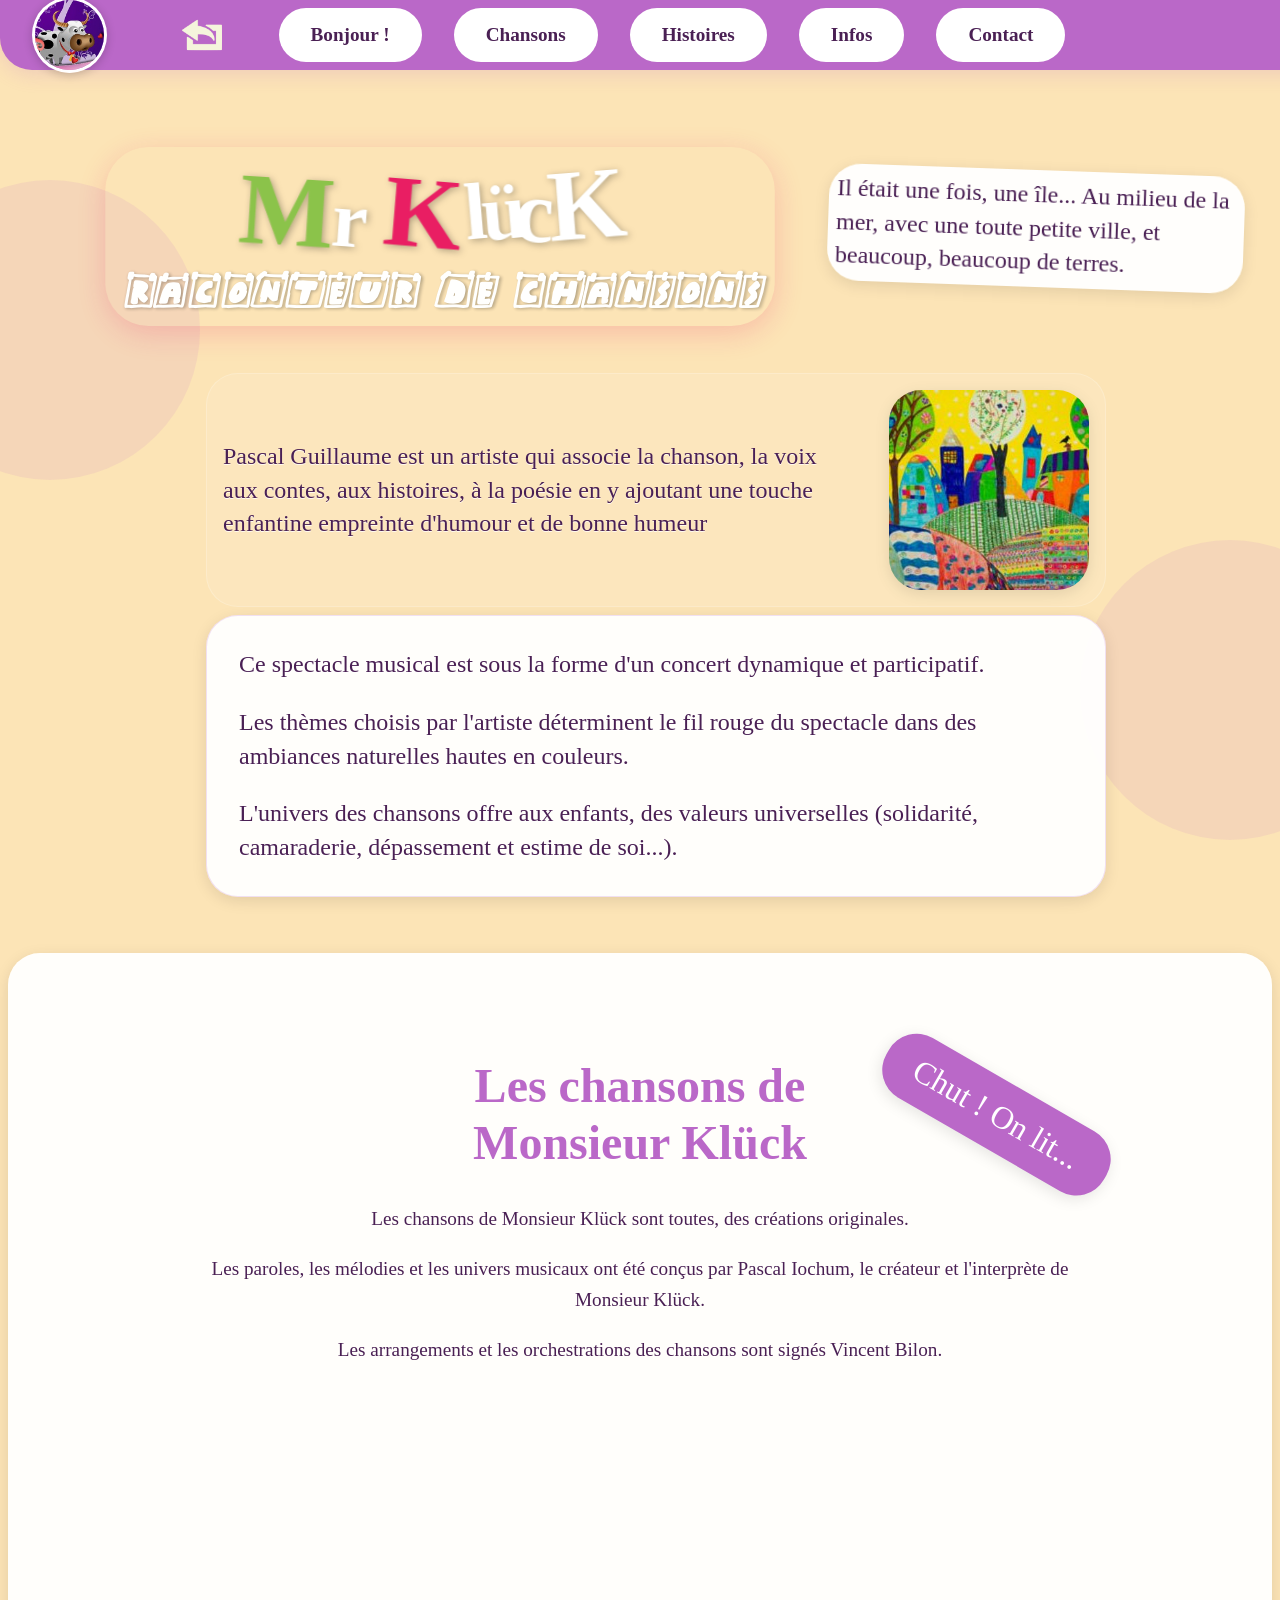
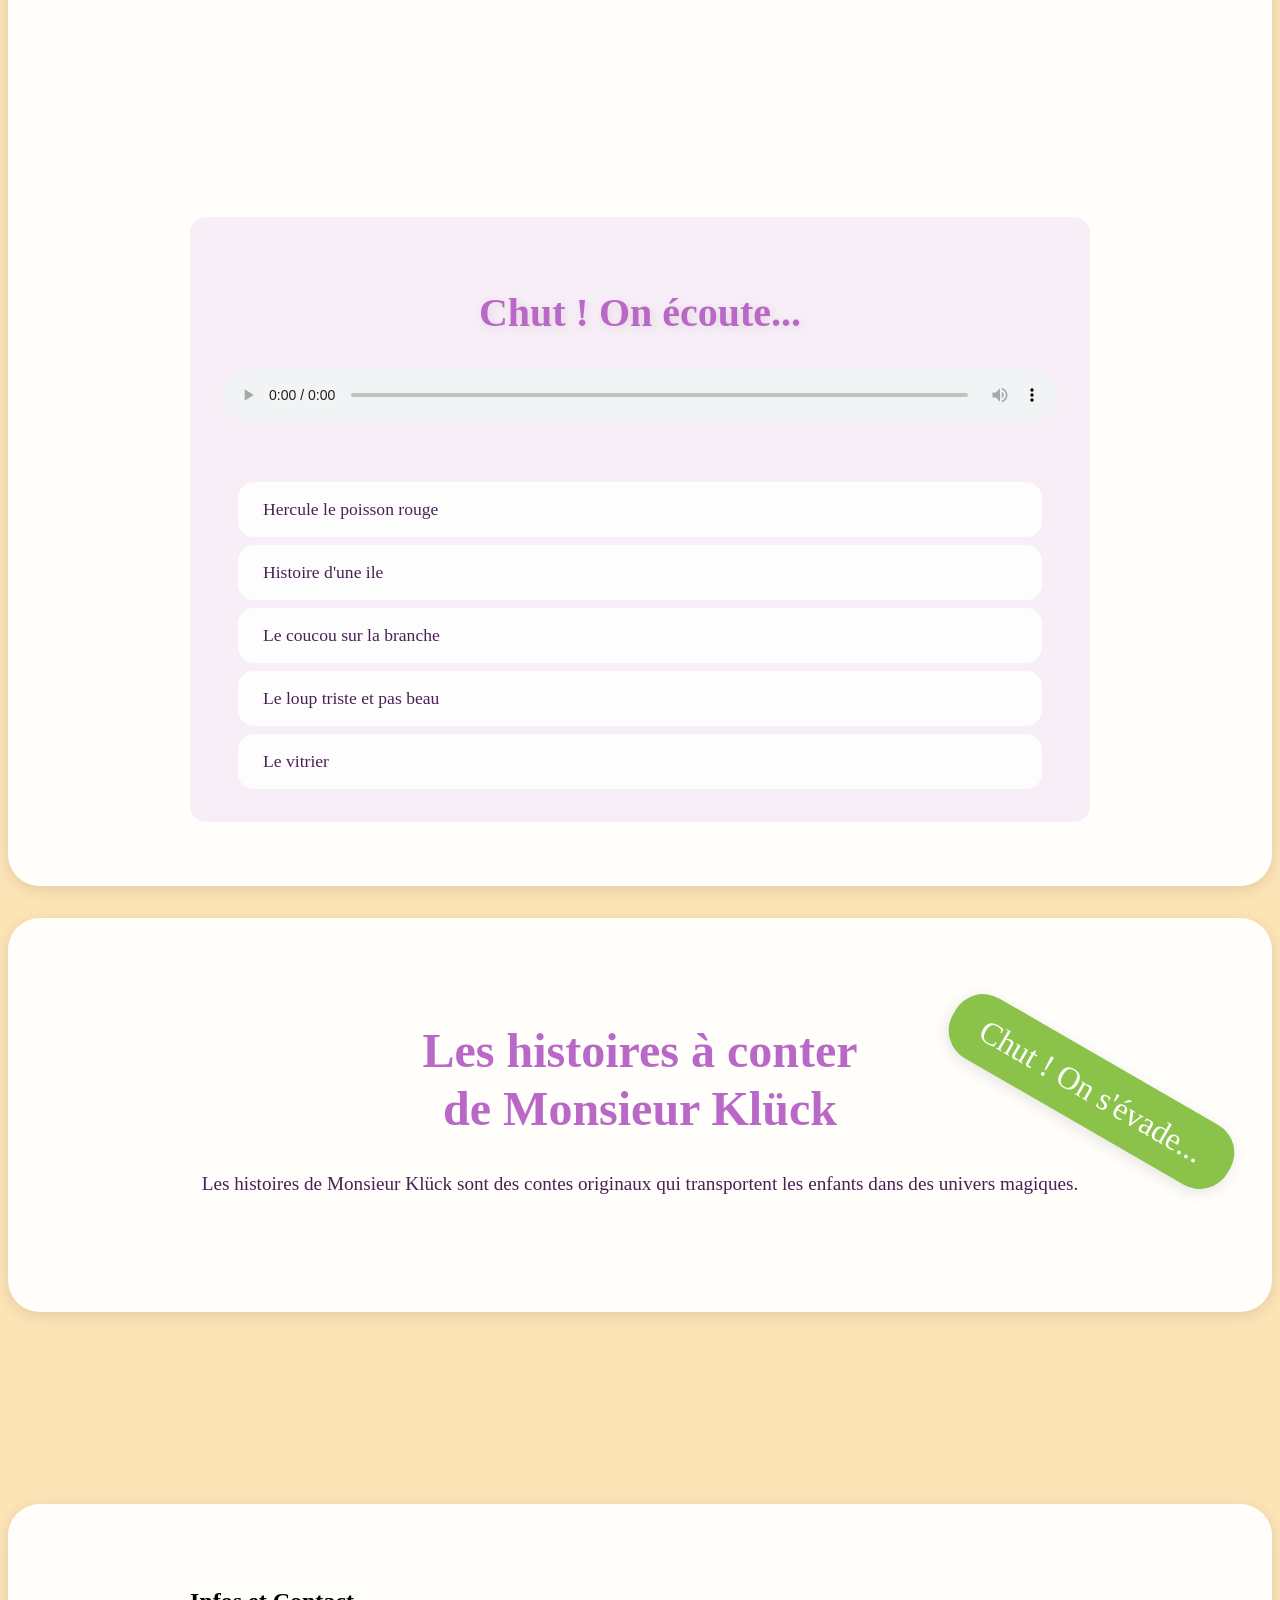
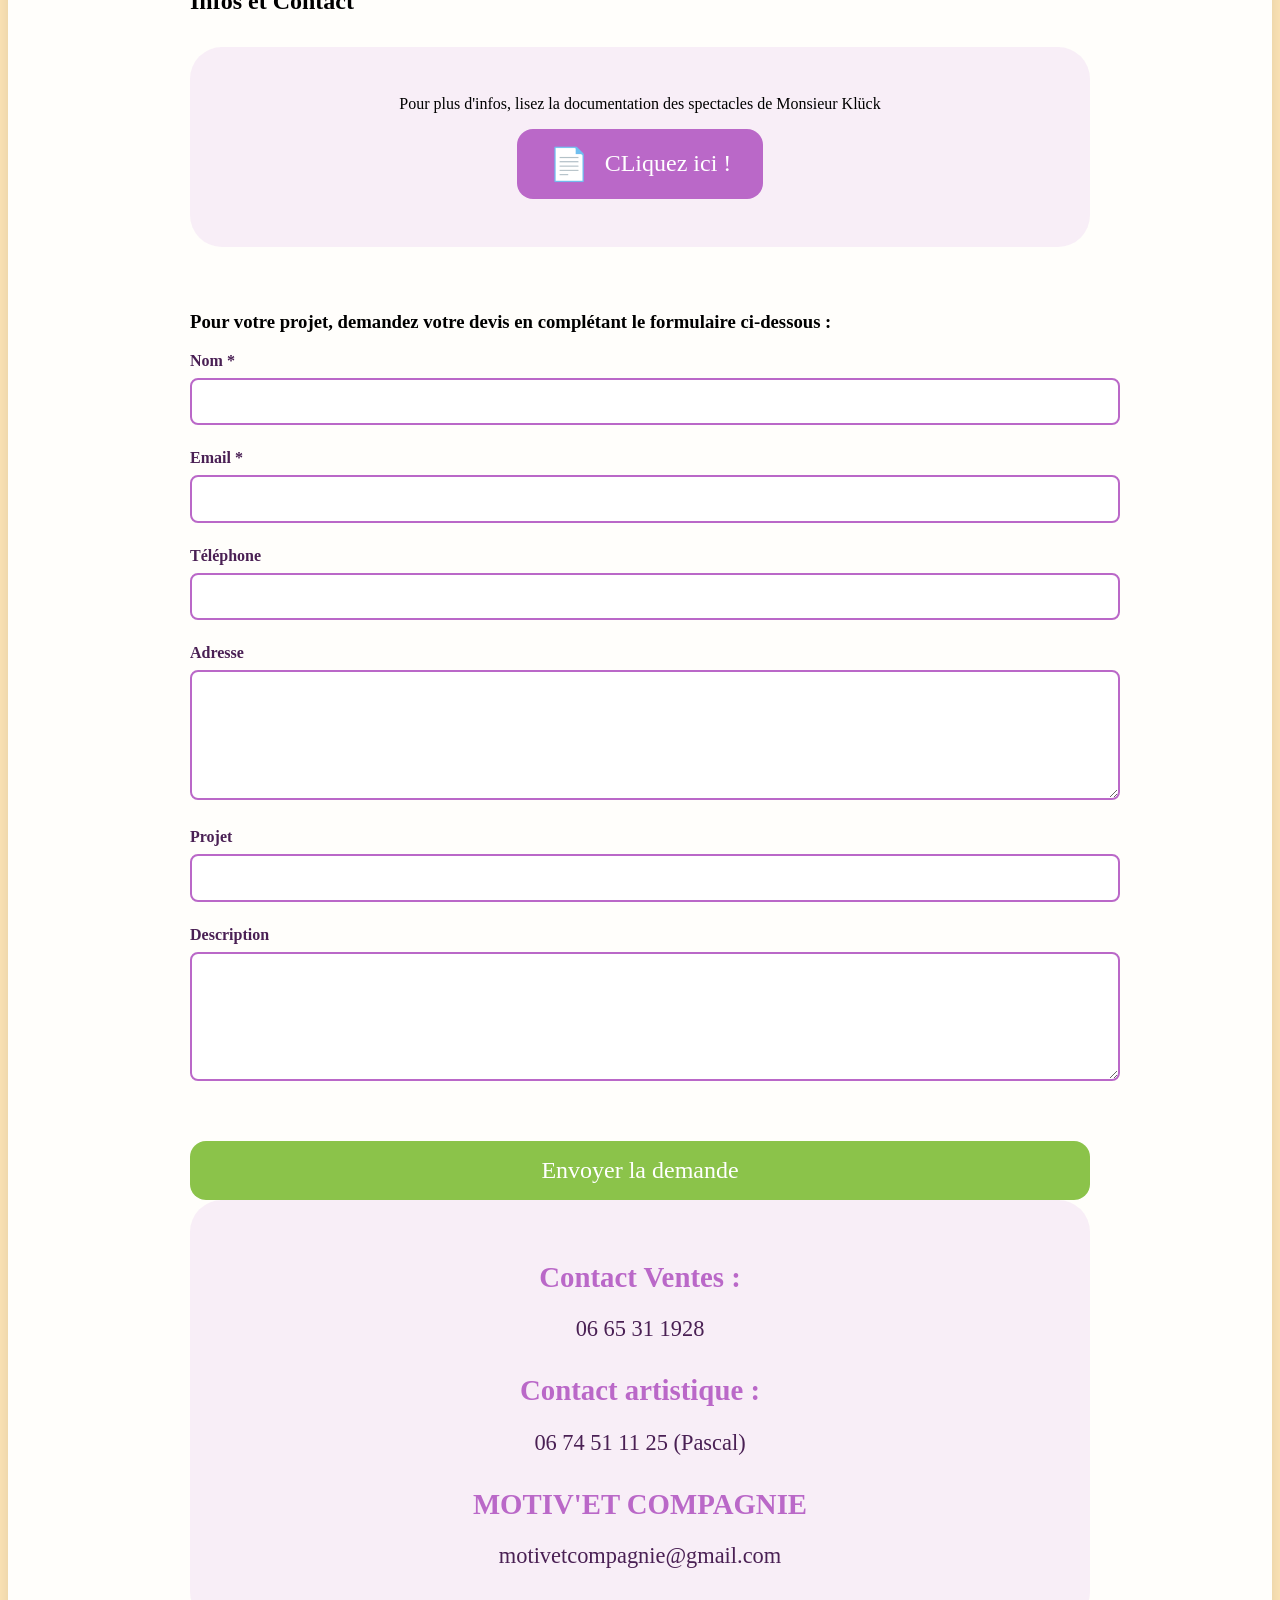
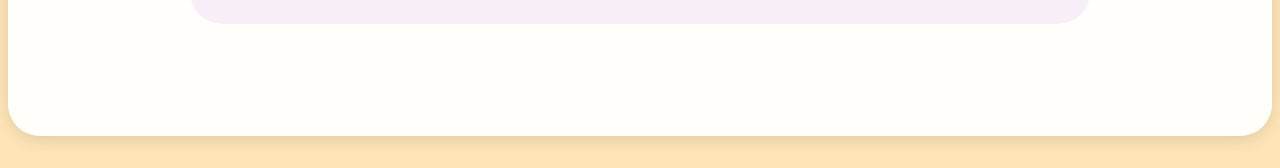
==== mr-kluck.html @ 7915a47a "Ajout complet du site avec vidéos" ====
<!DOCTYPE html>
<html lang="fr">
<head>
    <meta charset="UTF-8">
    <meta name="viewport"="width=device-width, initial-scale=1.0">
    <title>L'Univers de Mr Kluck</title>
    <link rel="stylesheet" href="styles.css">
</head>
<body>
    <div class="floating-shapes">
        <div class="shape circle"></div>
        <div class="shape square"></div>
        <div class="shape triangle"></div>
    </div>

    <nav class="main-nav">
        <div class="logo">
            <img src="vache.jpg" alt="Logo Mr Kluck" class="logo-img">
            <a href="index.html">
                <img src="images/beige.png" alt="Retour à l'accueil" class="back-button">
            </a>
        </div>
        <div class="menu-items">
            <a href="#hero">Bonjour !</a>
            <a href="#chansons">Chansons</a>
            <a href="#histoires">Histoires</a>
            <a href="#infos">Infos</a>
            <a href="#contact-section">Contact</a>
        </div>
    </nav>

    <main>
        <section id="hero" class="hero-section">
            <div class="hero-content">
                <div class="title-intro-container">
                    <h1 class="main-title">
                        <div class="name">
                            <div class="letter-group">
                                <span class="letter m">M</span>
                                <span class="letter r small">r</span>
                            </div>
                            <div class="letter-group">
                                <span class="letter k">K</span>
                                <span class="letter l small">l</span>
                                <span class="letter u small">ü</span>
                                <span class="letter c small">c</span>
                                <span class="letter k2">K</span>
                            </div>
                        </div>
                        <div class="subtitle">Raconteur de chansons</div>
                    </h1>
                    <p class="intro-text">Il était une fois, une île... Au milieu de la mer, avec une toute petite ville, et beaucoup, beaucoup de terres.</p>
                </div>
                <div class="description-section">
                    <div class="intro-description">
                        <p>Pascal Guillaume est un artiste qui associe la chanson, la voix aux contes, aux histoires, à la poésie en y ajoutant une touche enfantine empreinte d'humour et de bonne humeur</p>
                        <img src="10004a.jpg" alt="Illustration" class="description-image">
                    </div>
                    <div class="show-description">
                        <p>Ce spectacle musical est sous la forme d'un concert dynamique et participatif.</p>
                        <p>Les thèmes choisis par l'artiste déterminent le fil rouge du spectacle dans des ambiances naturelles hautes en couleurs.</p>
                        <p>L'univers des chansons offre aux enfants, des valeurs universelles (solidarité, camaraderie, dépassement et estime de soi...).</p>
                    </div>
                </div>
                <div class="animated-character"></div>
            </div>
        </section>

        <section id="chansons" class="songs-section">
            <div class="songs-content">
                <h2 class="section-title">
                    Les chansons de<br>Monsieur Klück
                    <button class="lyrics-btn" onclick="openLyricsModal()">Chut ! On lit...</button>
                </h2>
                
                <div class="songs-description">
                    <p>Les chansons de Monsieur Klück sont toutes, des créations originales.</p>
                    <p>Les paroles, les mélodies et les univers musicaux ont été conçus par Pascal Iochum, le créateur et l'interprète de Monsieur Klück.</p>
                    <p>Les arrangements et les orchestrations des chansons sont signés Vincent Bilon.</p>
                </div>

                <div class="spotify-player">
                    <iframe style="border-radius:12px" 
                            src="https://open.spotify.com/embed/album/0PFFyQcFjS8pPd6pKAu9iI?utm_source=generator" 
                            width="100%" 
                            height="352" 
                            frameBorder="0" 
                            allowfullscreen="" 
                            allow="autoplay; clipboard-write; encrypted-media; fullscreen; picture-in-picture" 
                            loading="lazy">
                    </iframe>
                </div>

                <div class="custom-player">
                    <h3>Chut ! On écoute...</h3>
                    <audio id="audioPlayer" controls>
                        <source src="chut-on-ecoute/playlist.m3u8" type="application/x-mpegURL">
                        Votre navigateur ne supporte pas la lecture audio.
                    </audio>
                    <div id="playlist" class="playlist"></div>
                </div>
            </div>
        </section>

        <section id="histoires" class="stories-section">
            <div class="stories-content">
                <h2 class="section-title">
                    Les histoires à conter<br>de Monsieur Klück
                    <button class="stories-btn" onclick="openStoriesModal()">Chut ! On s'évade...</button>
                </h2>
                
                <div class="stories-description">
                    <p>Les histoires de Monsieur Klück sont des contes originaux qui transportent les enfants dans des univers magiques.</p>
                </div>
            </div>
        </section>

        <section id="accueil" class="welcome-section">
            <div class="story-container">
            </div>
        </section>

        <section id="infos" class="infos-section">
            <div class="infos-content">
                <h2 class="section-title">Infos et Contact</h2>
                
                <div class="doc-download">
                    <p>Pour plus d'infos, lisez la documentation des spectacles de Monsieur Klück</p>
                    <button class="download-btn" onclick="openPdfModal()">
                        <span class="pdf-icon">📄</span>
                        CLiquez ici !
                    </button>
                </div>

                <div class="contact-form">
                    <h3>Pour votre projet, demandez votre devis en complétant le formulaire ci-dessous :</h3>
                    <form id="devisForm" action="https://formspree.io/f/mldjbjwb" method="POST">
                        <div class="form-group">
                            <label for="nom">Nom *</label>
                            <input type="text" id="nom" name="name" required>
                        </div>
                        
                        <div class="form-group">
                            <label for="email">Email *</label>
                            <input type="email" id="email" name="email" required>
                        </div>
                        
                        <div class="form-group">
                            <label for="telephone">Téléphone</label>
                            <input type="tel" id="telephone" name="telephone">
                        </div>
                        
                        <div class="form-group">
                            <label for="adresse">Adresse</label>
                            <textarea id="adresse" name="adresse"></textarea>
                        </div>
                        
                        <div class="form-group">
                            <label for="projet">Projet</label>
                            <input type="text" id="projet" name="subject">
                        </div>
                        
                        <div class="form-group">
                            <label for="description">Description</label>
                            <textarea id="description" name="message"></textarea>
                        </div>

                        <button type="submit" class="submit-btn">Envoyer la demande</button>
                    </form>
                </div>

                <div id="contact-section" class="contact-info">
                    <div class="contact-block">
                        <h3>Contact Ventes :</h3>
                        <p>06 65 31 1928</p>
                    </div>

                    <div class="contact-block">
                        <h3>Contact artistique :</h3>
                        <p>06 74 51 11 25 (Pascal)</p>
                    </div>

                    <div class="contact-block">
                        <h3>MOTIV'ET COMPAGNIE</h3>
                        <p>motivetcompagnie@gmail.com</p>
                    </div>
                </div>
            </div>
        </section>

        <div id="pdfModal" class="modal">
            <div class="modal-content pdf-content">
                <span class="close-modal" onclick="closePdfModal()">&times;</span>
                <iframe src="kluck.pdf" width="100%" height="800px" frameborder="0"></iframe>
            </div>
        </div>
    </main>

    <div id="lyricsModal" class="modal">
        <div class="modal-content">
            <span class="close-modal" onclick="closeLyricsModal()">&times;</span>
            <h2>Les paroles des chansons de<br>Monsieur Klück</h2>
            <h3>Chut ! On lit...</h3>
            
            <div class="accordion">
                <button class="accordion-btn" onclick="toggleLyrics('vitrier')">La chanson du Vitrier</button>
                <div id="vitrier" class="lyrics-content">
                    <pre>
                                               I 

Vitrier appelle le vitrier mais personne n'a des carreaux cassés
Vitrier appelle le vitrier mais les fenêtres restent toujours fermées
Alors le vieil homme tristement marche et marche encore
Pour rien pour du vent
Alors le vieil homme tristement se demande pourquoi
Les gens sont si méchants

                                              II

Vitrier appelle le vitrier et la neige tombe sur le pavé
Il a si froid que ses doigts sont gelés Ils voudraient pouvoir les réchauffés
Soudain c'est le chant des enfants qui s'élève dans le ciel
Jusqu'aux oreilles des gens
Les balcons s'ouvrent et les pièces de monnaies
Tombent jusqu'au sol comme des jolis bouquets

                                              III

Le vitrier il en pleure de joie et remercie les gens tellement il est content
Il embrasse tendrement Yoel et Tamia
Et chante avec eux de sa plus belle voix


Refrain x 2
LA LA LA LALALALALALA
LA LA LA LALALALALALA
LA LA LA LALALALALALA
LA LA LA LALALALALALA</pre>
                </div>

                <button class="accordion-btn" onclick="toggleLyrics('ile')">Histoire d'une île</button>
                <div id="ile" class="lyrics-content">
                    <pre>
Il était une fois une île
Au milieu de la mer
Avec une toute petite ville
Est beaucoup beaucoup de terre

Plein de vaches dans les champs
Des fermiers et des fermières
Des chèvres et des moutons blancs
Des chiens des chats des enfants

Refrain
Il était une fois une île
Au milieu de la mer
Avec une toute petite ville
Est beaucoup beaucoup de terre

Les vaches s'en vont à la mer
Pour se changer les idées
Le fermier et la fermière
Les chercheront dans le pré

Il était une fois une île
Au milieu de la mer
Avec une toute petite ville
Est beaucoup beaucoup de terre

Elles font la planche à l'envers
Elles oublient même de rentrer
Il fait chaud le temps se perd
Et l'automne vient d'arriver

Il était une fois une île
Au milieu de la mer
Avec une toute petite ville
Est beaucoup beaucoup de terre</pre>
                </div>

                <button class="accordion-btn" onclick="toggleLyrics('kissifrot')">Kissifrot</button>
                <div id="kissifrot" class="lyrics-content">
                    <pre>
Je m'appelle KISSIFROT, je suis un hérisson (bis)
Je suis petit petit tout rond (bis)
Je m'appelle KISSIFROT, je suis un hérisson (bis)
Et très souvent je suis  grognon (bis)

Je dois faire attention en traversant la route
Aux voitures et aux camions
Car je cherche à manger pour mes petits polissons
Qui m'attendent à la maison

Je m'appelle KISSIFROT, je suis un hérisson (bis)
Je suis petit petit tout rond (bis)
Je m'appelle KISSIFROT, je suis un hérisson (bis)
Et très souvent je suis  grognon (bis)

Quand il y a du soleil  je sors mon parasol
Une grande feuille toute verte
Quant il y a du soleil je chante do  mi  fa sol
Je voudrais m'envoler dans les airs

La la la la la x8

Alors je regarde mon copain l'oiseau
Lui qui s'envole de plus en plus haut
Je lui demande de me raconter
Ses voyages dans des pays enchanté
Un jour il m'emmènera sur son dos
Touché les nuages de plus en plus haut
Alors moi je pourrai raconter
Tous mes voyages et mes secrets

Chui chui chui chui chui X8

Je m'appelle KISSIFROT, je suis un hérisson (bis)
Je suis petit petit tout rond (bis)
Je m'appelle KISSIFROT, je suis un hérisson (bis)
Et très souvent je suis  grognon (bis)

Je m'appelle KISSIFROT, je suis un hérisson (bis)
Je suis petit petit tout rond (bis)
Je m'appelle KISSIFROT, je suis un hérisson (bis)
Et très souvent je suis  grognon (bis)

et très souvent je suis grognon X3

Chui chui chui chui chui X8

Je m'appelle KISSIFROT, je suis un hérisson (bis)
Je suis petit petit tout rond (bis)
Je m'appelle KISSIFROT, je suis un hérisson (bis)
Et très souvent je suis  grognon (bis)</pre>
                </div>

                <button class="accordion-btn" onclick="toggleLyrics('goutte')">La petite goutte de pluie</button>
                <div id="goutte" class="lyrics-content">
                    <pre>
Il était une fois une goutte de pluie qui rêvait de devenir joli flocon de neige (bis)

Elle a commencé son histoire, sur une tuile d'un toit
On l'a fait tomber de son lit, tout là-haut dans le ciel
Elle a roulé quelques instants le long d'un beau visage
Heureusement au dernier moment, elle a pris un virage
Pour éviter d'être avalé elle a fait un grand saut
Une pirouette sur le bas-côté à quatre pattes sur le dos.

Il était une fois une goutte de pluie qui rêvait de devenir joli flocon de neige (bis)

Un escargot pas trop pressé sur la goutte a bavé
Elle a bien failli s'étouffer bon d'accord il s'est excusé
Elle a dansé dans le vent de nuages en nuages
Devenue joli flocon blanc dans un beau paysage
Son rêve enfin réalisé elle a vu du pays
Puis elle s'est posé sur le nez de Dimitri qui a souri

Il était une fois une goutte de pluie qui rêvait de devenir joli flocon de neige (bis)

Il était une fois une goutte de pluie qui rêvait de devenir joli flocon de neige (bis)

Il était une fois une goutte de pluie qui est devenue joli flocon de neige (bis)

Il était une fois une goutte de pluie qui rêvait de devenir joli flocon de neige (bis)

Il était une fois une goutte de pluie, devenue pour toujours Joli... flocon... d'amour...</pre>
                </div>

                <button class="accordion-btn" onclick="toggleLyrics('pivert')">La danse du Pivert</button>
                <div id="pivert" class="lyrics-content">
                    <pre>
                                               I 

Le pivert toque sur un tronc d'arbre     toc toc  tac tac
Avec son  bec il s'acharne                        toc toc  tac tac
Il fait la danse de la forêt                         toc toc  tac  tac
Avant en arrière et sans arrêt                 toc toc  tac tac

TOC TOC   TAC TAC
TOC TOC   TAC TAC
TOC TOC   TAC TAC
TOC TOC   TAC (bis)

Le pivert toque avec son bec                 Toc toc  tac tac
Plusieurs petits petits coups secs          toc toc  tac tac
Les animaux chantent avec lui               toc toc  tac tac
Et dans le ciel le soleil luit                       toc toc  tac  tac

TOC TOC   TAC TAC
TOC TOC   TAC TAC
TOC TOC   TAC TAC
TOC TOC   TAC (bis)

Le pivert toque et ça résonne                toc toc  tac  tac
La taupe  sort de terre ça l'étonne        toc  toc  tac tac
Cette musique qui danse dans la tête  toc toc    tac tac
Pour les animaux c'est la fête                toc toc     tac  tac

TOC TOC   TAC TAC
TOC TOC   TAC TAC
TOC TOC   TAC TAC
TOC TOC   TAC (ter)

TOC  TOC    TAC TAC
TOC  TOC    TAC TAC
TOC TOC     TAC  TAC
TOC TOC     TAC</pre>
                </div>

                <button class="accordion-btn" onclick="toggleLyrics('arracheur')">L'arracheur de dents des étoiles</button>
                <div id="arracheur" class="lyrics-content">
                    <pre>
L'arracheur de dents des étoiles
S'envole dans son vaisseau spatial
A la vitesse de la lumière
Il va montrer ce qu'il sait faire
L'arracheur de dents des étoiles
S'envole dans son vaisseau spécial
Il détruit les météorites
Avec son canon atomique

On l'appelle de partout
Où les planètes ont pris des coups
C'est le sauveur des galaxies
Le nettoyeur de l'infini

L'arracheur de dents des Étoiles
Est un poète pas banal
Arrose des fleurs sur sa fusée
Et prend le temps de leur parler
L'arracheur de dents des étoiles
Heureusement qu'il s'est inventé
Sans lui les planètes seraient cassées
On ne pourrait plus s'y poser

On l'appelle de partout
Où les planètes ont pris des coups
C'est le sauveur des galaxies
Le nettoyeur de l'infini

LA LA LA LA LA (X8)

LA LA LA LA LA (X8)

L'arracheur de dents des étoiles
Se pose sur une petite étoile
Elle a reçu tellement de rochers
Qu'elle est vraiment très abîmée
Sur la mer bleue de l'univers
Il promène son bateau en l'air
Au milieu des îles planétaires
Il voyage en solitaire

On l'appelle de partout
Où les planètes ont pris des coups
C'est le sauveur des galaxies
Le nettoyeur de l'infini

Avec son vaisseau solaire
Tout là-haut dans l'atmosphère
Il fracasse toutes les pierres
Avec son rayon laser

On l'appelle de partout
Où les planètes ont pris des coups
C'est le sauveur des galaxies
Le nettoyeur de l'infini (bis)

On l'appelle de partout
Où les planètes ont pris des coups
C'est le sauveur des galaxies
Le nettoyeur de l'infini</pre>
                </div>

                <button class="accordion-btn" onclick="toggleLyrics('ciel')">Le ciel c'est tout bleu</button>
                <div id="ciel" class="lyrics-content">
                    <pre>
                                               I 

Le ciel c'est tout bleu (bis)
Avec des nuages blancs (bis)
Très amusants (ter)
An an an an

Des fois ils sont gris (bis)
C'est qu'ils ont des soucis (bis)
Ils se mettent à pleurer (ter)
é é é é

On dit souvent que le malheur des uns fait le bonheur des autres et inversement, eh bien c'est vrai aussi pour les nuages. Nous avons besoin qu'ils pleurent pour arroser la terre, et quand ils ont bien pleuré toutes les larmes de leur corps, ils sont si contents, qu'ils redeviennent blancs de contentement

Le ciel c'est tout bleu (bis)
Avec des nuages blancs (bis)
Très amusants (ter)
An an an an

Des fois ils sont gris (bis)
C'est qu'ils ont des soucis (bis)
Ils se mettent à pleurer (ter)
é é é é

Le ciel c'est tout bleu (bis)
Avec des nuages blancs (bis)
Très amusants (ter)
An an an an

Des fois ils sont gris (bis)
C'est qu'ils ont des soucis (bis)
Ils se mettent à pleurer (ter)
é é é é</pre>
                </div>

                <button class="accordion-btn" onclick="toggleLyrics('voyage')">Les gens du voyage</button>
                <div id="voyage" class="lyrics-content">
                    <pre>
Vous les voyez, vous les entendez
Les gens du voyage
Un peu de poussière, beaucoup de lumière
Et des caravanes
Ils vont s'arrêter pendant quelques jours
Dans un terrain vague
Ainsi va leur vie, voyage au long cours
Dans les paysages

La la la la la la la
La la la

Mon copain Django et sa soeur Bianca
Sont venus un jour
Dans mon petit village ont s'est rencontrés
A l'école du bourg
On se promenait souvent au coeur des ruisseaux
On cherchait des pierres
On allait aussi voir brouter les chevaux
Près de la rivière

La la la la la la la
La la la

Bianca souriait, c'était mon soleil
C'était ma lumière
Django mon copain, même si t'es loin
T'es toujours mon frère
Vous êtes parti un jour du mois d'août
Comme à l'habitude
Vous n'êtes plus venu à nos rendez-vous
Je pleure sous la lune

La la la la la la la
La la la</pre>
                </div>

                <button class="accordion-btn" onclick="toggleLyrics('loup')">Le loup</button>
                <div id="loup" class="lyrics-content">
                    <pre>
Il était une fois un loup triste et pas beau
Qui n'avait jamais entendu le chant d'un oiseau
Il pleurait tellement fort fort dans sa tanière
Que sa voix faisait trembler toute la terre entière

Alors le hibou mis ses plus beaux habits
Et s'envola dans la nuit
Porteur d'une lettre du conseil des locataires
Pour éclairer ce mystère

M. Le loup pourquoi vous criez si fort
On peut trouver un accord
Si vous voulez des oiseaux viendront chanter
A 4h00 du matin sonné

Quand les oiseaux se posèrent devant chez lui
Notre loup s'était endormi
Alors tous les volatiles à l'unisson
On siffloté cette chanson

Ce fut pour lui le plus beau jour de sa vie
Il apprit à chanter aussi
Maintenant il exerce son art
Dans les pages d'autres histoires</pre>
                </div>
            </div>
        </div>
    </div>

    <div id="storiesModal" class="modal">
        <div class="modal-content">
            <span class="close-modal" onclick="closeStoriesModal()">&times;</span>
            <h2>Les histoires à conter de<br>Monsieur Klück</h2>
            <h3>Chut ! On s'évade...</h3>
            
            <div class="accordion">
                <button class="accordion-btn" onclick="toggleStory('hercule')">Hercule le petit poisson rouge</button>
                <div id="hercule" class="story-content">
                    <pre>
Un petit poisson rouge tournait en rond dans son bocal, il s'amusait à regarder passer les passants, les oiseaux, les chiens, les chats et surtout Mme Dubois sa maîtresse, la concierge qui lui disait tous les matins
Alors Hercule ça va ça vient ! Et elle riait… hercule aimait beaucoup Mme Dubois elle était très gentille avec lui mais il s'ennuyait tellement…

Alors comme elle ne comprenait pas il eut une idée plutôt sympa. Je vais lui apprendre le langage  bulle se dit-il et cette idée le mit tellement en joie qu'il fit au moins quarante fois le tour de son bocal à toute vitesse en riant

Ensuite, il décida de tomber malade pour que Mme Dubois lui posent des questions. Il alla se cacher derrière l'unique petit rocher poser dans son bocal. Il y resta au moins trois heures à dormir avant que Mme Dubois, inquiète, viennent voir ce qu'il se passe. Alors ça ne va pas mon hercule ?

A cette première question, il répondit par deux bulles ce qui voulait dire non tu t'ennuies ?
Oui, répondit hercule avec une bulle. Mme Dubois qui aimait beaucoup les poissons et surtout son hercule, comprenait de mieux en mieux à mesure que le temps passait le langage bulle.

Et un jour elle dit tout simplement et faire un tour dans la rivière ça te dirais ? Une énorme bulle projetée de la gueule d'hercule fit comprendre bien mieux qu'un long discours que celui –ci rêvait de changer d'eau comme d'autres changent d'air. Alors le matin du lendemain, Mme Dubois a mis Hercule et son bocal dans un sac à dos transparent pour qu'il puisse profiter du paysage et la grand-mère et son poisson marchèrent marchèrent, marchèrent…

Enfin la rivière dit la grand-mère…
J'ai aussi emmené une épuisette pour te repêcher quand tu seras fatigué, fait attention à toi ! Et elle vida le bocal dans l'eau claire.

Hercule adora tout de suite la rivière. Il y avait des courants, ça c'était plus marrant, il fit des cabrioles, plongea tout au fond, rencontra des poissons, parla de son histoire et de Mme Dubois. Tout le monde l'écoutait médusé c'est-à-dire très intéressé

Attention dit une écrevisse sauve toi  Hercule !
Deux énormes poissons avalaient tout sur leur passage. Notre héros réussi de justesse  à plonger derrière un rocher. Ouf ! J'en ai froid dans le dos, j'ai les arêtes qui jouent des castagnettes.

Alors il s'aperçut que c'était dur la vie sauvage dans la rivière, il fallait chercher tout seul sa nourriture et faire attention de ne pas se faire manger par les gros poissons. C'est bien la liberté mais c'est dur à supporter et peut-être que je ne suis pas fait pour ça se dit-il tout bas…

Alors plus heureux qu'avant, il remonta le courant, sauta dans l'épuisette et se retrouva dans son bocal.

Depuis ce jour, hercule n'a plus envie d'aller dans la rivière ou alors seulement de temps en temps, comme un voyage, un passe-temps une distraction, mais après qu'est-ce que c'est bon de retrouver sa maison.</pre>
                </div>

                <button class="accordion-btn" onclick="toggleStory('oiseaux')">Les bébés oiseaux</button>
                <div id="oiseaux" class="story-content">
                    <pre>
Les bébés oiseaux
de Pascal Iochum

Deux oiseaux dans un arbre construisaient leur nid
Un lit qu'ils voulaient très joli pour leurs petits
Je veux qu'il soit solide  Dit le papa
Je veux qu'il soit tout doux  Dit la maman
Oh et puis qu'il soit n'importe comment  Nous n'avons plus le temps
Nous l'arrangerons au printemps

Je sens les œufs venir dit la maman,
Couche-toi sur la paille délicatement dit le papa
Des œufs il y en a eu 3  la maman et le papa ont couvés les œufs
Longtemps longtemps………….c'est à dire qu'ils se sont assis dessus
Pour les réchauffer mais léger léger pour ne pas les casser………

Et un jour ils ont entendu ceci
TOC CLAC POC dans le premier      TAC TAC CLOC dans le deuxième 
Et rien dans le troisième…..se peut-il qu'il n'y ait personne ? dit la maman
Mais non il prend son temps, ne t'inquiète pas il viendra quand il viendra dit le papa

Et le temps à passer  et un jour ils ont entendu ceci
TOC CLAC POC dans le 1 TAC TAC CLOC dans le 2    TIC TIC TIC  DANS LE 3
Et à toute heure du jour et  de la nuit
Nos trois oiseaux dans leur coquille
Tapaient du bec comme ceci TOC CLAC POC  TAC TAC CLOC  TIC TIC TIC TIC 

Et dans la forêt, d'autres animaux ravis par la musique se sont mis à jouer

le hérisson du violon     les pies faisaient dès la la la   tau pinette jouait de la trompette   
les cigales des maracas   les poissons faisaient des ronds  les grenouilles des coa coa   
le pou du marteau fou   le rat du vibra slap   le lapin du tambourin                            
un moineau du xylo   une mésange du triangle  et les étoiles des cymbales

Et voilà comment naissent les bébés oiseaux</pre>
                </div>

                <button class="accordion-btn" onclick="toggleStory('orange')">Marie-Ange l'orange et Léon le citron</button>
                <div id="orange" class="story-content">
                    <pre>
Marie-Ange était une orange à la peau douce lisse, soyeuse et brillante.
Marie-Ange était contente d'être ronde, Elle trouvait que cela lui allait bien. Elle se disait qu'elle pouvait rouler d'un point à un autre sans rien demander à personne. Pas comme cette tomate qui n'arrivent pas à  bouger où  ce concombre bien trop long pour se déplacer.

D'ailleurs ils ne font pas partie de la même famille, il ne faut pas confondre légumes et fruits.
Marie-Ange l'orange était très fière d'être une orange pleine de vitamine, de bons jus, de pulpe et de pépins. Elle trouvait qu'elle était très jolie que c'était elle la plus belle dans la corbeille de fruits et souvent elle hurlait, le matin au réveil. 
Je suis la plus belle !je suis la plus belle !

Oui, oui, on a compris grognait Denis le kiwi.
Tais-toi un peu ou je te mords menaçait Anémone la grosse pomme.

Mais dans un coin, il y avait quelqu'un qui ne disait rien. Une petite chose toute jaune qui, jour après jour, se rapprochait de Marie-Ange doucement, lentement le plus près possible, sans se faire remarquer.
Soudain, une main attrapa Anémone la  grosse pomme …La petite chose jaune qui avait pris tant de précaution pour arriver  devant Marie-Ange se trouva en quelques secondes projeté en plein dans l'orange.

Ouf, faites attention, dit Marie-Ange, vous pourriez vous excuser ! Vous m'avez heurté !
Je suis désolé, souffla  la petite chose jaune
Qui êtes-vous ? Il ne me semble pas vous connaître
Je suis Léon… le citron.
Léon, ah, ah, ah, Marie-Ange se mit à rire….Léon, ça c'est amusant !
Je suis content que  mon prénom vous plaise dit Léon.

Vous l'avez deviné, je pense Léon aime beaucoup Marie-Ange, il l'a  tellement regardé avant de rouler près d'elle qu'il a l'impression de bien la connaître. Mais Marie ange, elle, ne se voit pas s'intéresser à un citron  c'est bien trop petit bien trop jaune.
Elle, elle rêve de rencontrer un orange comme elle, avec cette belle couleur Orange qu'elle aime tant et qui lui va si bien.

Léon le citron sait tout cela mais il veut la faire changer d'avis. La vie d'un fruit est parfois si courte dans une corbeille de fruits !
Rappelez-vous Anémone la grosses pomme qui s'est faite manger jusqu'au trognon ! Alors, jour après jour, Léon essaie de se faire aimer de Marie-Ange. Vous savez comment ? En la faisant rire. Il lui raconte des histoires, l'écoute parler d'elle et découvre, petit à petit, qu'elle n'est pas aussi fière qu'elle en a l'air ; qu'elle n'est qu'une petite orange avec une tête d'ange…  

Maintenant, Léon se pose doucement sur la peau de Marie-Ange…humm tu sens bon dit-elle ; et ils somnolent l'un contre l'autre. De temps en temps, ils vont faire un tour de corbeille… Marie-Ange ne hurle plus quelle est la plus belle, elle n'en a plus besoin puisque Léon est avec elle. Et puis, un jour, une main a voulu prendre Marie-Ange, Léon s'est précipité contre l'orange pour la retenir, la main déconcertée est allé piocher ailleurs.

Merci, dit Marie-Ange à son ange gardien, tu es  le citron le plus gentil du monde. Et elle l'embrassa tendrement…Le lendemain matin, quand la main est revenue dans la corbeille, elle a trouvé une orange et un citron collé ensemble étrange ! Se sentant partir, ni l'un ni l'autre n'a voulu se réveiller. 

Même quand le couteau les a tranché, le presse agrumes les a pressé, ils se sont retrouvés, au fond d'un verre et se sont laissé couler dans la bouche d'une enfant qui a dit tout simplement…humm c'est bon maman

Et voilà, l'histoire courte et éphémère de Marie-Ange l'orange et de Léon le citron</pre>
                </div>

                <button class="accordion-btn" onclick="toggleStory('pieds')">Les pieds désaccordés</button>
                <div id="pieds" class="story-content">
                    <pre>
Il était une fois deux pieds très bien chaussés
L'un avait  le rythme, l'autre pas.
Le premier :pom pom pom
Le deuxième :pom zip tac pom clac pom wiz
Le premier : non arrête toi
Le deuxième : pom zip
Le premier : non pas comme ça
Le deuxième : pom pom zip
Le premier : mais non pas comme ça

Et ç'est comme ça, que le deuxième pied appris à jouer de la bossa-nova
C'est un rythme brésilien qui vient de très très loin la bas, qui se joue sur des congas, mais les congas c'est trop haut alors j'ai pris des bongos parce que c'est plus bas.
Le premier pied, lui, aurait préféré jouer du rock : comme ça
Mais le deuxième pied était plutôt classique, très strict il écoutait de la musique : comme ceci
Le premier pied s'énervait souvent, le deuxième pied s'endormait tout le temps

Alors le premier pied qui  s'appelait Barnabé eut une idée. Il acheta une trompette dans un supermarché pour en jouer toute la journée et empêcher l'autre pied qui s'appelait Clodimir, de dormir.
Ainsi fut fait, le premier pied jouait du jazz : comme ça
Le deuxième pied réveillé en sursaut fit d'abord la grimace et le gros dos, mais il ne  put  s'empêcher bien longtemps de taper pour accompagner le premier

Et voilà comment les deux pieds sont devenus musiciens de jazz, de rock ou de bossa-nova.
Parfois si vous vous promenez vous risquez de les rencontrer tout près de vous regarder entre le sol et les genoux
Ils sont là !!!  Ils sont à vous !!
Les deux pieds enfin réaccordés  CLODIMIR ET BARNABE</pre>
                </div>
            </div>
        </div>
    </div>

    <script src="https://cdnjs.cloudflare.com/ajax/libs/gsap/3.12.2/gsap.min.js"></script>
    <script src="animations.js"></script>
    <script src="playlist.js"></script>
    <script src="lyrics.js"></script>
    <script src="stories.js"></script>
    <script src="pdf.js"></script>
</body>
</html>
---- styles.css ----
@font-face {
    font-family: 'Porkys';
    src: url('fonts/porkys.ttf') format('truetype');
}

@font-face {
    font-family: 'Wall Notes';
    src: url('Wall Notes 400.otf') format('opentype');
}

:root {
    --fuchsia: #E91E63;
    --violet: #BA68C8;
    --blue: #039BE5;
    --green: #8BC34A;
    --beige: #FCE4B6;
    --white: #FFFFFF;
    --black: #000000;
    --text-dark: #4A2054;  /* Nouvelle couleur plus foncée pour le texte */
    --text-medium: #6B3B77;  /* Couleur intermédiaire pour certains textes */
}

body {
    margin: 0;
    padding: 0;
    background-color: var(--beige);
    font-family: 'Comic Sans MS', cursive;
    overflow-x: hidden;
    position: relative;
}

/* Ajout des bulles flottantes */
body::before,
body::after {
    content: '';
    position: fixed;
    width: 300px;
    height: 300px;
    border-radius: 50%;
    background: rgba(186, 104, 200, 0.1);
    animation: floatingBubble 15s infinite ease-in-out;
    z-index: -1;
}

body::before {
    left: -100px;
    top: 20%;
}

body::after {
    right: -100px;
    top: 60%;
    animation-delay: -7s;
}

.main-nav {
    background: var(--violet);
    padding: 0.5rem 2rem; /* Réduit le padding vertical */
    position: fixed;
    width: 100%;
    top: 0;
    left: 0;
    z-index: 1000;
    animation: navFloat 3s ease-in-out infinite;
    border-radius: 0 0 2rem 2rem;
    box-shadow: 0 4px 20px rgba(186, 104, 200, 0.2);
    display: flex;
    flex-direction: row;
    justify-content: space-between;
    align-items: center;
}

main {
    margin-top: 80px; /* Espace pour la navbar fixe */
    padding-top: 20px;
}

.menu-items {
    display: flex;
    justify-content: center;
    align-items: center;
    width: 100%;
    margin-top: 0;
    flex-grow: 1;
    margin-left: 2rem;
    margin: 0;
    padding: 0 70px;
}

.menu-items a {
    background: var(--white);
    padding: 1rem 2rem;
    border-radius: 2rem;
    color: var(--text-dark);
    text-decoration: none;
    margin: 0 1rem;
    transition: transform 0.3s, background 0.3s;
    font-size: 1.2rem;
    font-weight: bold;
}

.menu-items a:hover {
    transform: scale(1.1);
    background: var(--fuchsia);
    color: var(--white);
}

.hero-section {
    min-height: calc(100vh - 80px); /* Ajuste la hauteur en tenant compte de la navbar */
    height: calc(100vh - 80px);
    padding-top: 1px; /* Réduit de 60px à 40px */
    overflow: hidden;
}

.hero-content {
    display: flex;
    flex-direction: column;
    align-items: center;
    justify-content: flex-start;
    gap: 1rem; /* Réduit l'espacement vertical */
    width: 100%;
    height: calc(100vh - 100px); /* Ajuste la hauteur du contenu */
    padding: 1rem;
}

.cards-container {
    display: flex;
    justify-content: flex-start;  /* Aligner à gauche au lieu de center */
    align-items: flex-start;
    gap: 2rem;
    width: 100%;
    max-width: 1200px;
    padding-left: 5rem;  /* Ajouter un padding à gauche */
}

.title-intro-container {
    display: flex;
    align-items: center;
    justify-content: center;
    gap: 1rem; /* Réduit l'espacement */
    width: 100%;
    margin-bottom: 0;
}

.main-title {
    text-align: center;
    padding: 1rem; /* Réduit de 2rem à 1rem */
    display: flex;
    flex-direction: column;
    align-items: center;
    transform: scale(0.9); /* Réduit légèrement la taille du titre */
}

.intro-text {
    font-family: 'Chalkboard SE', 'Comic Sans MS', cursive;
    font-size: 1.5rem; /* Réduit la taille du texte */
    color: var(--text-dark);
    max-width: 400px;
    line-height: 1.4;
    padding: 0.5rem;
    background: rgba(255, 255, 255, 0.95);
    border-radius: 2rem;
    box-shadow: 0 4px 15px rgba(0, 0, 0, 0.1);
    transform: rotate(2deg);
    transition: transform 0.3s ease;
    margin-top: 0.5rem;
    flex-shrink: 0;
    width: 400px;
}

.intro-text:hover {
    transform: rotate(0deg) scale(1.02);
}

.hero-section h1 {
    padding: 0.5rem 1rem;
    border-radius: 3rem;
    box-shadow: 0 8px 32px rgba(233, 30, 99, 0.2);
}

/* Supprimer les styles des cartes d'histoires */
.story-cards, .card, .card:hover, .section-title.bouncy {
    display: none;
}

.floating {
    animation: float 6s ease-in-out infinite;
}

@keyframes float {
    0% { transform: translateY(0px); }
    50% { transform: translateY(-20px); }
    100% { transform: translateY(0px); }
}

.animated-character {
    width: 150px; /* Réduit la taille du personnage animé */
    height: 150px;
    background: url('mr-kluck.png') no-repeat center/contain;
    animation: bounce 2s ease-in-out infinite;
    margin-top: 1rem;
}

@keyframes bounce {
    0%, 100% { transform: translateY(0); }
    50% { transform: translateY(-30px); }
}

@keyframes floatingBubble {
    0%, 100% { transform: translate(0, 0) scale(1); }
    50% { transform: translate(50px, -30px) scale(1.1); }
}

.bonjour {
    font-family: 'Comic Sans MS', cursive;
    font-size: 3rem;
    color: var(--white);
    margin-bottom: 1rem;
    text-shadow: 2px 2px 4px rgba(0, 0, 0, 0.3);
}

.name {
    font-family: 'Porkys', cursive;
    font-size: 7rem;
    margin-bottom: 1rem;
    filter: drop-shadow(2px 2px 4px rgba(0, 0, 0, 0.3));
    display: flex;
    align-items: baseline; /* Aligne les lettres horizontalement */
    justify-content: center;  /* Centre le texte */
    gap: 1.5rem; /* Espace entre "Mr" et "KlücK" */
    width: 100%;  /* Prend toute la largeur disponible */
    margin-left: -1.5rem;  /* Compense le gap pour le centrage */
}

.letter-group {
    display: inline-flex;
    align-items: baseline;
    letter-spacing: -0.2rem;
}

.letter {
    display: inline-block;
    line-height: 1;  /* Assure une ligne de base cohérente */
    position: relative;
}

.letter.small {
    font-size: 0.8em; /* Plus petit pour les minuscules */
    margin-right: -0.15rem; /* Ajustement fin de l'espacement */
}

.letter.m { color: var(--green); }
.letter.r { color: var(--white); }
.letter.k { color: var(--fuchsia); }
.letter.l, .letter.u, .letter.c { color: var(--white); }
.letter.k2 { 
    color: var(--white);
    margin-left: -0.3rem; /* Rapproche le K final */
}

.subtitle {
    font-family: 'Wall Notes', cursive;
    font-size: 3rem;
    color: var(--white);
    margin-top: 0;
    text-shadow: 2px 2px 4px rgba(0, 0, 0, 0.3);
    font-style: italic;
    letter-spacing: 2px;
    width: 100%;  /* Prend la même largeur que le titre */
    text-align: center;  /* Centre le texte */
}

@keyframes wobble {
    0%, 100% { transform: rotate(0deg); }
    25% { transform: rotate(-5deg); }
    75% { transform: rotate(5deg); }
}

@keyframes bounce {
    0%, 100% { transform: translateY(0); }
    50% { transform: translateY(-10px); }
}

@keyframes shake {
    0%, 100% { transform: translateX(0); }
    25% { transform: translateX(-5px); }
    75% { transform: translateX(5px); }
}

.logo {
    height: 70px;
    display: flex;
    align-items: center;
    position: absolute;
    left: 2rem;
    height: 70px;
}

.logo-img {
    height: 100%;
    width: auto;
    border-radius: 50%;
    border: 3px solid var(--white);
    box-shadow: 0 2px 10px rgba(0,0,0,0.2);
}

.welcome-section {
    padding: 4rem 2rem;
    max-width: 1200px;
    margin: 0 auto;
}

.story-container {
    display: flex;
    flex-direction: column;
    gap: 2rem;
}

.story-text {
    font-family: 'Wall Notes', cursive;
    font-size: 2.5rem;
    color: var(--violet);
    text-align: center;
    line-height: 1.4;
    animation: float 6s ease-in-out infinite;
}

.artist-bio, .show-description {
    font-size: 1.2rem;
    line-height: 1.6;
    padding: 2rem;
    border-radius: 2rem;
    background: rgba(255, 255, 255, 0.8);
    box-shadow: 0 4px 15px rgba(0, 0, 0, 0.1);
    transition: transform 0.3s ease;
}

.artist-bio:hover, .show-description:hover {
    transform: translateY(-5px);
}

.artist-bio p, .show-description p {
    margin-bottom: 1rem;
}

.show-description {
    background: rgba(255, 255, 255, 0.95);
}

.description-section {
    padding: 0.1rem;
    margin-top: 0;
    position: relative;
    z-index: 1;
    display: flex;
    flex-direction: column;
    gap: 0.5rem;
    max-width: 900px;
    margin: 0 auto;
}

.intro-description {
    display: flex;
    align-items: center;
    gap: 3rem;
    padding: 1rem;
    background: rgba(255, 255, 255, 0.1);
    border-radius: 2rem;
    border: 1px solid rgba(255, 255, 255, 0.2);
}

.intro-description p {
    font-size: 1.5rem; /* Réduit la taille du texte */
    line-height: 1.4;
    color: var(--text-dark);
    flex: 1;
    font-family: 'Chalkboard SE', 'Comic Sans MS', cursive;
    text-shadow: 0 1px 0 rgba(255, 255, 255, 0.8);
}

.description-image {
    width: 200px;
    height: 200px;
    object-fit: cover;
    border-radius: 2rem;
    box-shadow: 0 4px 15px rgba(0, 0, 0, 0.1);
}

.show-description {
    display: flex;
    flex-direction: column;
    gap: 1.5rem;
    padding: 2rem;
    background: rgba(255, 255, 255, 0.95);
    border-radius: 2rem;
    border: 1px solid rgba(186, 104, 200, 0.2);
}

.show-description p {
    font-size: 1.5rem; /* Réduit la taille du texte */
    line-height: 1.4;
    color: var(--text-dark);
    margin: 0;
    font-family: 'Chalkboard SE', 'Comic Sans MS', cursive;
    text-shadow: 0 1px 0 rgba(255, 255, 255, 0.8);
}

.description-container {
    background: rgba(255, 255, 255, 0.9);
    border-radius: 2rem;
    padding: 2rem;
    box-shadow: 0 4px 15px rgba(0, 0, 0, 0.1);
    margin: 2rem 0;
    width: 100%;
    text-align: center;
    max-width: 800px;
    margin: 0 auto;
}

.artist-description {
    font-size: 1.4rem;
    color: var(--violet);
    margin-bottom: 2rem;
    line-height: 1.6;
    font-family: 'Comic Sans MS', cursive;
}

.show-details p {
    font-size: 1.2rem;
    margin-bottom: 1rem;
    line-height: 1.5;
    color: var(--black);
}

.description-cards {
    display: flex;
    justify-content: center;
    gap: 2rem;
    width: 100%;
}

.description-card {
    flex: 1;
    aspect-ratio: 1/0.8;
    background: rgba(255, 255, 255, 0.9);
    border-radius: 2rem;
    padding: 2rem;
    box-shadow: 0 4px 15px rgba(0, 0, 0, 0.1);
    transition: transform 0.3s ease;
    display: flex;
    align-items: center;
    max-width: 500px;
}

.artist-card {
    background: rgba(255, 255, 255, 0.95);
    width: auto;
    height: auto;
    min-width: 250px;
    max-width: 300px;
    padding: 2.5rem;
}

.artist-card p {
    font-size: 1.1rem;
    line-height: 1.6;
    margin: 0;
    text-align: left;
}

.show-card {
    background: rgba(186, 104, 200, 0.1);
    display: flex;
    flex-direction: column;
    justify-content: center;
    gap: 1.5rem;
    padding: 3rem;
    min-width: 300px;
    max-width: 400px;
}

.show-card p {
    margin: 0;
    text-align: left;
    font-size: 1.1rem;
    line-height: 1.6;
}

.description-card:hover {
    transform: translateY(-5px);
}

.description-card p {
    font-size: 1.2rem;
    line-height: 1.5;
    margin-bottom: 1rem;
    color: var (--violet);
}

.separator-image {
    margin: 0 2rem;
    flex-shrink: 0;
}

.description-image {
    width: 200px;
    height: 200px;
    object-fit: cover;
    border-radius: 2rem;
    box-shadow: 0 4px 15px rgba(0, 0, 0, 0.1);
}

.songs-section {
    background: rgba(255, 255, 255, 0.95);
    padding: 4rem 2rem;
    margin: 2rem auto;
    max-width: 1200px;
    border-radius: 2rem;
    box-shadow: 0 4px 15px rgba(0, 0, 0, 0.1);
}

.songs-content {
    max-width: 900px;
    margin: 0 auto;
}

.songs-section .section-title {
    font-family: 'Porkys', cursive;
    font-size: 3rem;
    color: var(--violet);
    text-align: center;
    margin-bottom: 2rem;
    line-height: 1.2;
    position: relative;
    display: flex;
    align-items: center;
    justify-content: center;
}

.songs-description {
    font-size: 1.2rem;
    line-height: 1.6;
    color: var(--text-dark);
    margin-bottom: 3rem;
    text-align: center;
}

.spotify-player {
    margin: 2rem 0;
    width: 100%;
}

.custom-player {
    margin-top: 3rem;
    padding: 2rem;
    background: rgba(186, 104, 200, 0.1);
    border-radius: 1rem;
}

.custom-player h3 {
    font-family: 'Porkys', cursive;
    font-size: 2.5rem;
    color: var(--violet);
    margin-bottom: 1rem;
    text-align: center;
    filter: drop-shadow(2px 2px 4px rgba(0, 0, 0, 0.1));
}

#audioPlayer {
    width: 100%;
    margin: 1rem 0;
}

.playlist {
    margin-top: 1rem;
    max-height: 300px;
    overflow-y: auto;
    padding: 1rem;
}

.playlist-item {
    padding: 1rem 1.5rem;
    margin: 0.5rem 0;
    background: rgba(255, 255, 255, 0.9);
    border-radius: 1rem;
    cursor: pointer;
    transition: all 0.3s ease;
    color: var(--text-dark);
    font-size: 1.1rem;
    border: 1px solid transparent;
}

.playlist-item:hover {
    transform: translateX(10px);
    background: rgba(255, 255, 255, 1);
    box-shadow: 0 4px 15px rgba(0, 0, 0, 0.1);
    border-color: var(--violet);
}

.playlist-item.active {
    background: var(--violet);
    color: var(--white);
    font-weight: bold;
    transform: scale(1.02);
    box-shadow: 0 4px 20px rgba(186, 104, 200, 0.3);
}

.lyrics-btn, .stories-btn {
    font-family: 'Porkys', cursive;
    font-size: 2rem;
    color: var(--white);
    border: none;
    border-radius: 2rem;
    padding: 1rem 2rem;
    cursor: pointer;
    transition: transform 0.3s ease;
    animation: pulse 2s infinite;
    position: absolute;
    right: -2rem;
    transform: rotate(30deg);
    box-shadow: 0 4px 15px rgba(0, 0, 0, 0.1);
}

.lyrics-btn {
    background: var(--violet);
}

.stories-btn {
    background: var(--green);
    right: -10rem;
    top: 30%; /* Décalage vers le bas */
}

.lyrics-btn:hover, .stories-btn:hover {
    transform: rotate(30deg) scale(1.05);
}

@keyframes pulse {
    0% { transform: scale(1); }
    50% { transform: scale(1.05); }
    100% { transform: scale(1); }
}

.modal {
    display: none;
    position: fixed;
    top: 0;
    left: 0;
    width: 100%;
    height: 100%;
    background: rgba(0, 0, 0, 0.8);
    z-index: 1000;
}

.modal-content {
    position: relative;
    background: var(--beige);
    margin: 5vh auto;
    padding: 2rem;
    width: 90%;
    max-width: 800px;
    max-height: 90vh;
    overflow-y: auto;
    border-radius: 2rem;
}

.close-modal {
    position: absolute;
    right: 2rem;
    top: 2rem;
    font-size: 2rem;
    cursor: pointer;
}

.accordion-btn {
    width: 100%;
    padding: 1rem;
    margin: 0.5rem 0;
    background: var(--white);
    border: none;
    border-radius: 1rem;
    font-family: 'Porkys', cursive;
    font-size: 1.2rem;
    color: var(--violet);
    cursor: pointer;
    text-align: left;
    transition: background 0.3s;
}

.accordion-btn:hover {
    background: rgba(186, 104, 200, 0.1);
}

.lyrics-content {
    display: none;
    padding: 1rem;
    background: var(--white);
    border-radius: 1rem;
    margin: 0.5rem 0;
    white-space: pre-wrap;
}

.lyrics-content.active {
    display: block;
}

.lyrics-content pre {
    font-family: 'Comic Sans MS', cursive;
    font-size: 1.1rem;
    line-height: 1.8;
    color: var(--text-dark);
    white-space: pre-wrap;
    padding: 1rem 2rem;
    text-align: center;
}

.stories-section {
    background: rgba(255, 255, 255, 0.95);
    padding: 4rem 2rem;
    margin: 2rem auto;
    max-width: 1200px;
    border-radius: 2rem;
    box-shadow: 0 4px 15px rgba(0, 0, 0, 0.1);
}

.stories-content {
    max-width: 900px;
    margin: 0 auto;
}

.stories-section .section-title {
    font-family: 'Porkys', cursive;
    font-size: 3rem;
    color: var(--violet);
    text-align: center;
    margin-bottom: 2rem;
    line-height: 1.2;
    position: relative;
    display: flex;
    align-items: center;
    justify-content: center;
}

.stories-description {
    font-size: 1.2rem;
    line-height: 1.6;
    color: var(--text-dark);
    margin-bottom: 3rem;
    text-align: center;
}

.story-content {
    display: none;
    padding: 1rem;
    background: var(--white);
    border-radius: 1rem;
    margin: 0.5rem 0;
    white-space: pre-wrap;
}

.story-content.active {
    display: block;
}

.story-content pre {
    font-family: 'Comic Sans MS', cursive;
    font-size: 1.2rem;
    line-height: 1.8;
    color: var(--text-dark);
    white-space: pre-wrap;
    padding: 1rem 2rem;
    text-align: left;
}

.infos-section {
    background: rgba(255, 255, 255, 0.95);
    padding: 4rem 2rem;
    margin: 2rem auto;
    max-width: 1200px;
    border-radius: 2rem;
    box-shadow: 0 4px 15px rgba(0, 0, 0, 0.1);
}

.infos-content {
    max-width: 900px;
    margin: 0 auto;
}

.doc-download {
    text-align: center;
    margin: 2rem 0;
    padding: 2rem;
    background: rgba(186, 104, 200, 0.1);
    border-radius: 2rem;
}

.download-btn {
    font-family: 'Porkys', cursive;
    font-size: 1.5rem;
    color: var(--white);
    background: var(--violet);
    border: none;
    border-radius: 1rem;
    padding: 1rem 2rem;
    cursor: pointer;
    transition: transform 0.3s ease;
    display: flex;
    align-items: center;
    gap: 1rem;
    margin: 1rem auto;
}

.download-btn:hover {
    transform: scale(1.05);
}

.pdf-icon {
    font-size: 2rem;
}

.contact-form {
    margin-top: 4rem;
}

.form-group {
    margin-bottom: 1.5rem;
}

.form-group label {
    display: block;
    margin-bottom: 0.5rem;
    color: var(--text-dark);
    font-weight: bold;
}

.form-group input,
.form-group textarea {
    width: 100%;
    padding: 0.8rem;
    border: 2px solid var(--violet);
    border-radius: 0.5rem;
    font-size: 1rem;
    font-family: inherit;
}

.form-group textarea {
    min-height: 100px;
    resize: vertical;
}

.submit-btn {
    font-family: 'Porkys', cursive;
    font-size: 1.5rem;
    color: var(--white);
    background: var(--green);
    border: none;
    border-radius: 1rem;
    padding: 1rem 2rem;
    cursor: pointer;
    transition: transform 0.3s ease;
    margin-top: 2rem;
    width: 100%;
}

.submit-btn:hover {
    transform: scale(1.02);
}

.pdf-content {
    width: 95%;
    max-width: 1200px;
    height: 90vh;
    padding: 1rem;
}

.pdf-content iframe {
    width: 100%;
    height: calc(100% - 40px);
    border: none;
    border-radius: 1rem;
}

.contact-info {
    background: rgba(186, 104, 200, 0.1);
    padding: 2rem;
    border-radius: 2rem;
    margin-bottom: 3rem;
    text-align: center;
}

.contact-block {
    margin-bottom: 2rem;
}

.contact-block:last-child {
    margin-bottom: 0;
}

.contact-block h3 {
    font-family: 'Porkys', cursive;
    color: var(--violet);
    font-size: 1.8rem;
    margin-bottom: 0.5rem;
}

.contact-block p {
    font-size: 1.4rem;
    color: var(--text-dark);
    font-family: 'Comic Sans MS', cursive;
}
.back-button {
    width: 40px;  /* Drastiquement réduit de 25px à 8px */
    height: 40px; /* Drastiquement réduit de 25px à 8px */
    position: absolute;
    left: 150px;  /* Réduit de 15px à 10px */
    top: 50%;
    transform: translateY(-50%);
    transition: transform 0.3s ease;
    z-index: 100;
    padding: 0;
    object-fit: contain;
}

.back-button:hover {
    transform: translateY(-50%) scale(1.1);
}
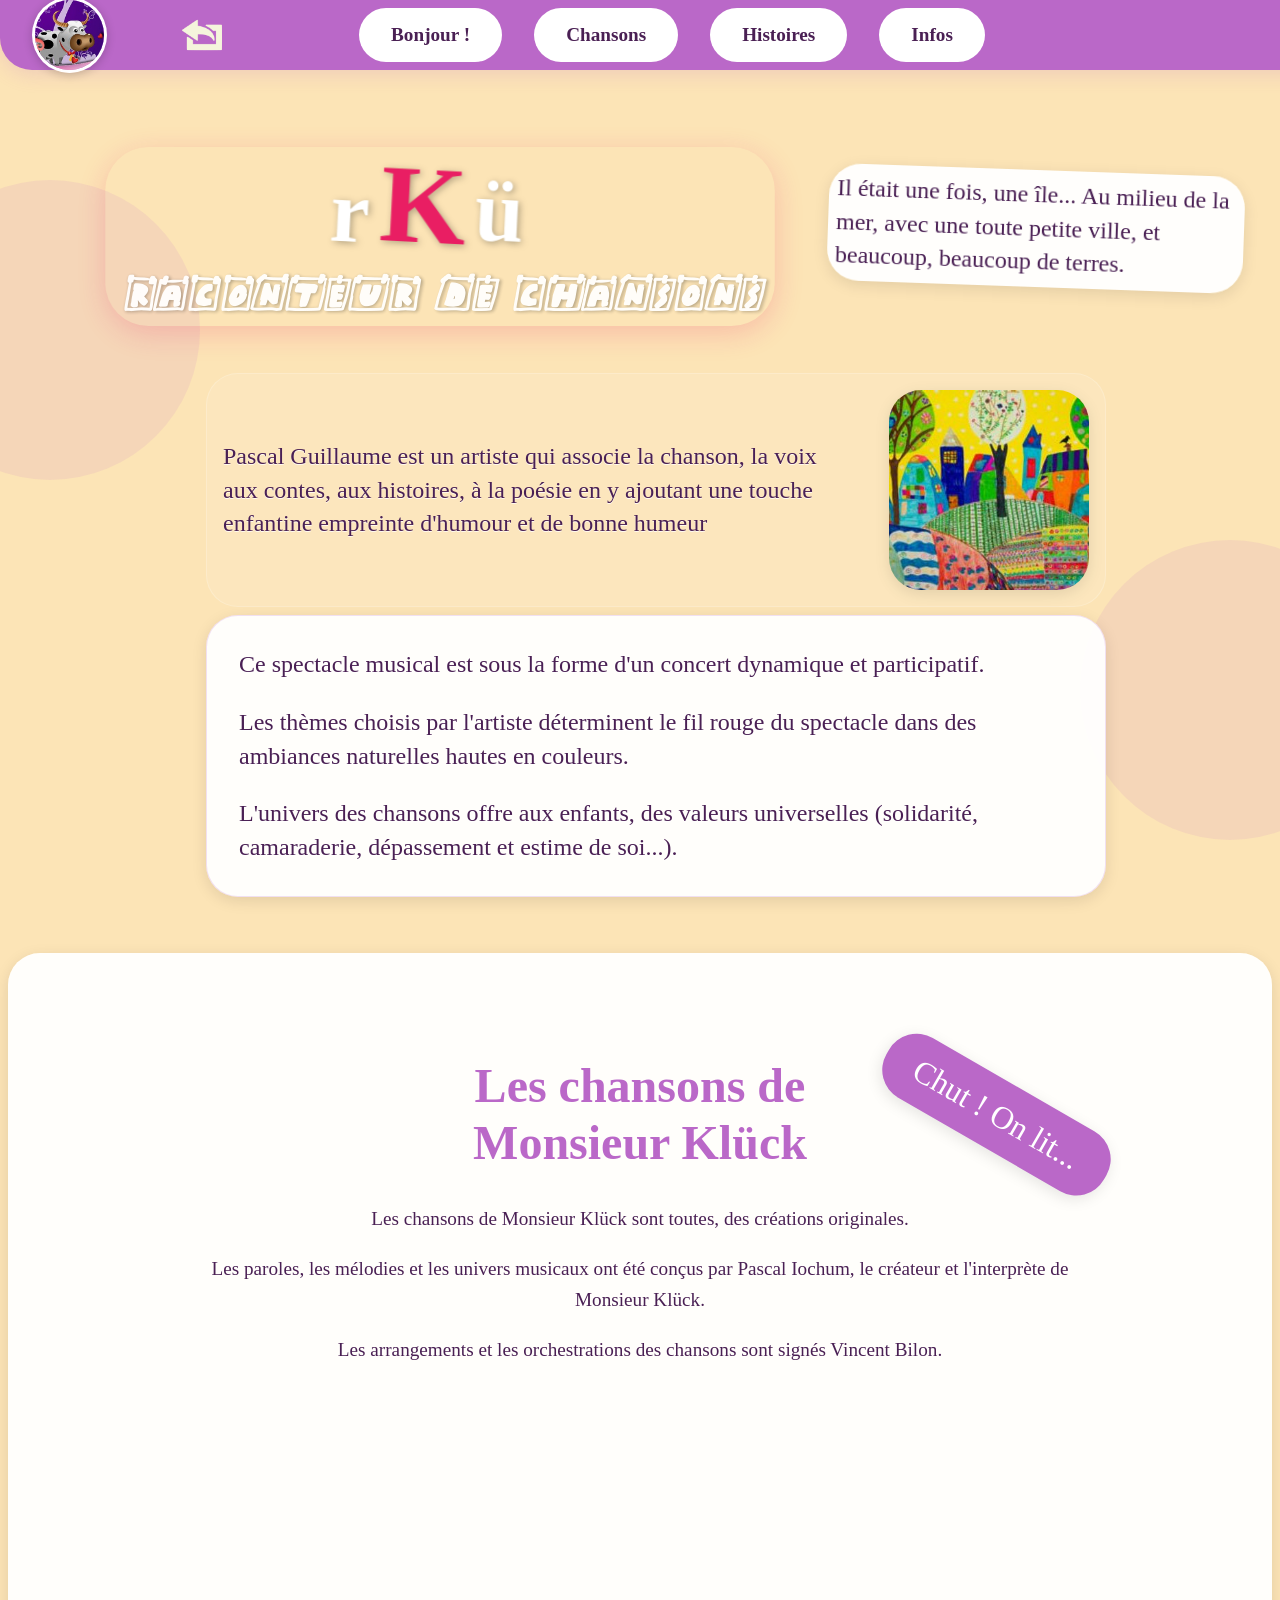
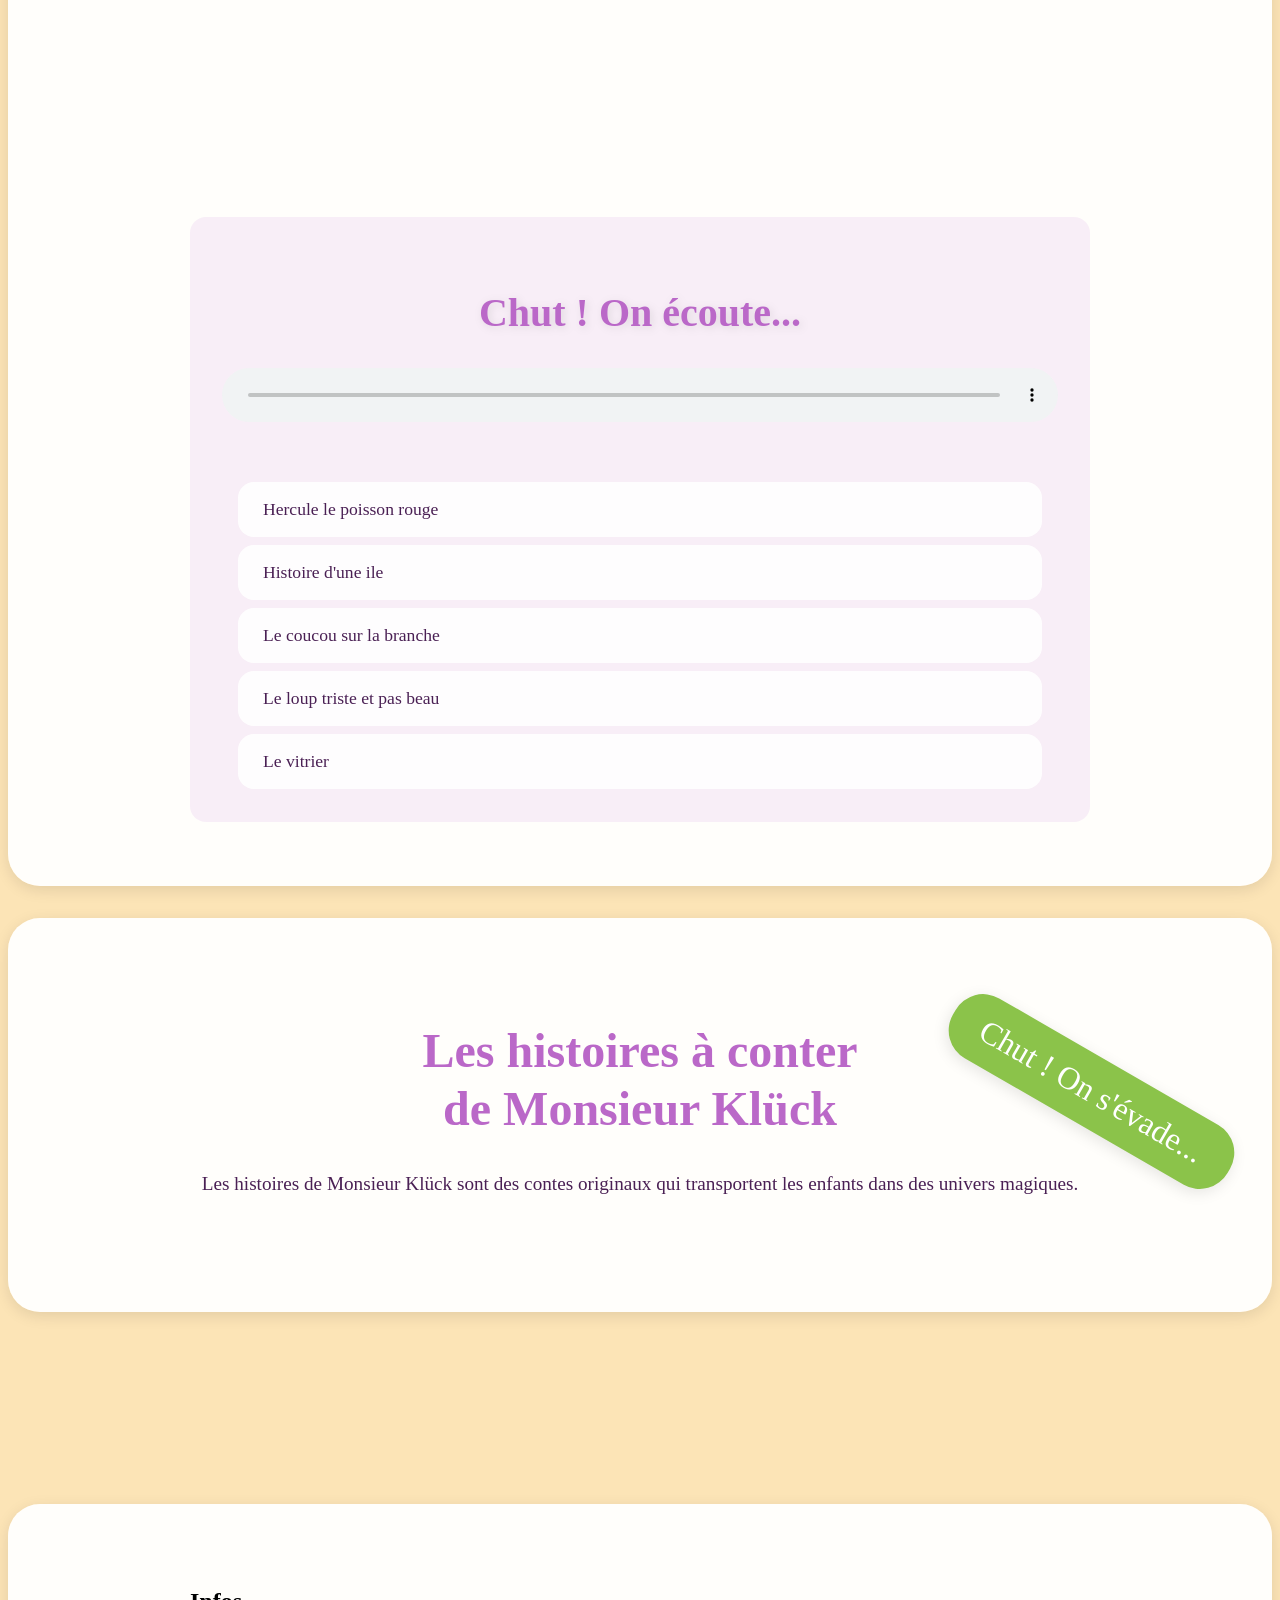
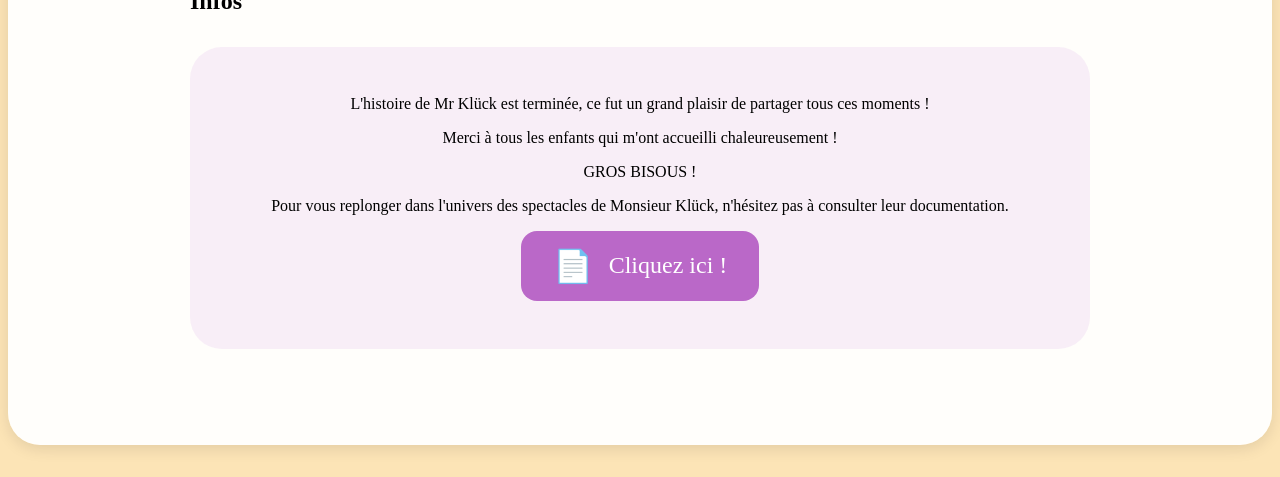
==== commit 4db04b2f: "Ajout de tous les fichiers, y compris vidéos" ====
--- a/mr-kluck.html
+++ b/mr-kluck.html
@@ -25,7 +25,7 @@
             <a href="#chansons">Chansons</a>
             <a href="#histoires">Histoires</a>
             <a href="#infos">Infos</a>
-            <a href="#contact-section">Contact</a>
+
         </div>
     </nav>
 
@@ -122,68 +122,20 @@
 
         <section id="infos" class="infos-section">
             <div class="infos-content">
-                <h2 class="section-title">Infos et Contact</h2>
+                <h2 class="section-title">Infos</h2>
                 
                 <div class="doc-download">
-                    <p>Pour plus d'infos, lisez la documentation des spectacles de Monsieur Klück</p>
+                    <p>L'histoire de Mr Klück est terminée, ce fut un grand plaisir de partager tous ces moments !</p>
+                    <p>Merci à tous les enfants qui m'ont accueilli chaleureusement !</p>
+                    <p>GROS BISOUS !</p>
+                    <p>Pour vous replonger dans l'univers des spectacles de Monsieur Klück, n'hésitez pas à consulter leur documentation.</p>
                     <button class="download-btn" onclick="openPdfModal()">
                         <span class="pdf-icon">📄</span>
-                        CLiquez ici !
+                        Cliquez ici !
                     </button>
                 </div>
 
-                <div class="contact-form">
-                    <h3>Pour votre projet, demandez votre devis en complétant le formulaire ci-dessous :</h3>
-                    <form id="devisForm" action="https://formspree.io/f/mldjbjwb" method="POST">
-                        <div class="form-group">
-                            <label for="nom">Nom *</label>
-                            <input type="text" id="nom" name="name" required>
-                        </div>
-                        
-                        <div class="form-group">
-                            <label for="email">Email *</label>
-                            <input type="email" id="email" name="email" required>
-                        </div>
-                        
-                        <div class="form-group">
-                            <label for="telephone">Téléphone</label>
-                            <input type="tel" id="telephone" name="telephone">
-                        </div>
-                        
-                        <div class="form-group">
-                            <label for="adresse">Adresse</label>
-                            <textarea id="adresse" name="adresse"></textarea>
-                        </div>
-                        
-                        <div class="form-group">
-                            <label for="projet">Projet</label>
-                            <input type="text" id="projet" name="subject">
-                        </div>
-                        
-                        <div class="form-group">
-                            <label for="description">Description</label>
-                            <textarea id="description" name="message"></textarea>
-                        </div>
-
-                        <button type="submit" class="submit-btn">Envoyer la demande</button>
-                    </form>
-                </div>
-
-                <div id="contact-section" class="contact-info">
-                    <div class="contact-block">
-                        <h3>Contact Ventes :</h3>
-                        <p>06 65 31 1928</p>
-                    </div>
-
-                    <div class="contact-block">
-                        <h3>Contact artistique :</h3>
-                        <p>06 74 51 11 25 (Pascal)</p>
-                    </div>
-
-                    <div class="contact-block">
-                        <h3>MOTIV'ET COMPAGNIE</h3>
-                        <p>motivetcompagnie@gmail.com</p>
-                    </div>
+
                 </div>
             </div>
         </section>
